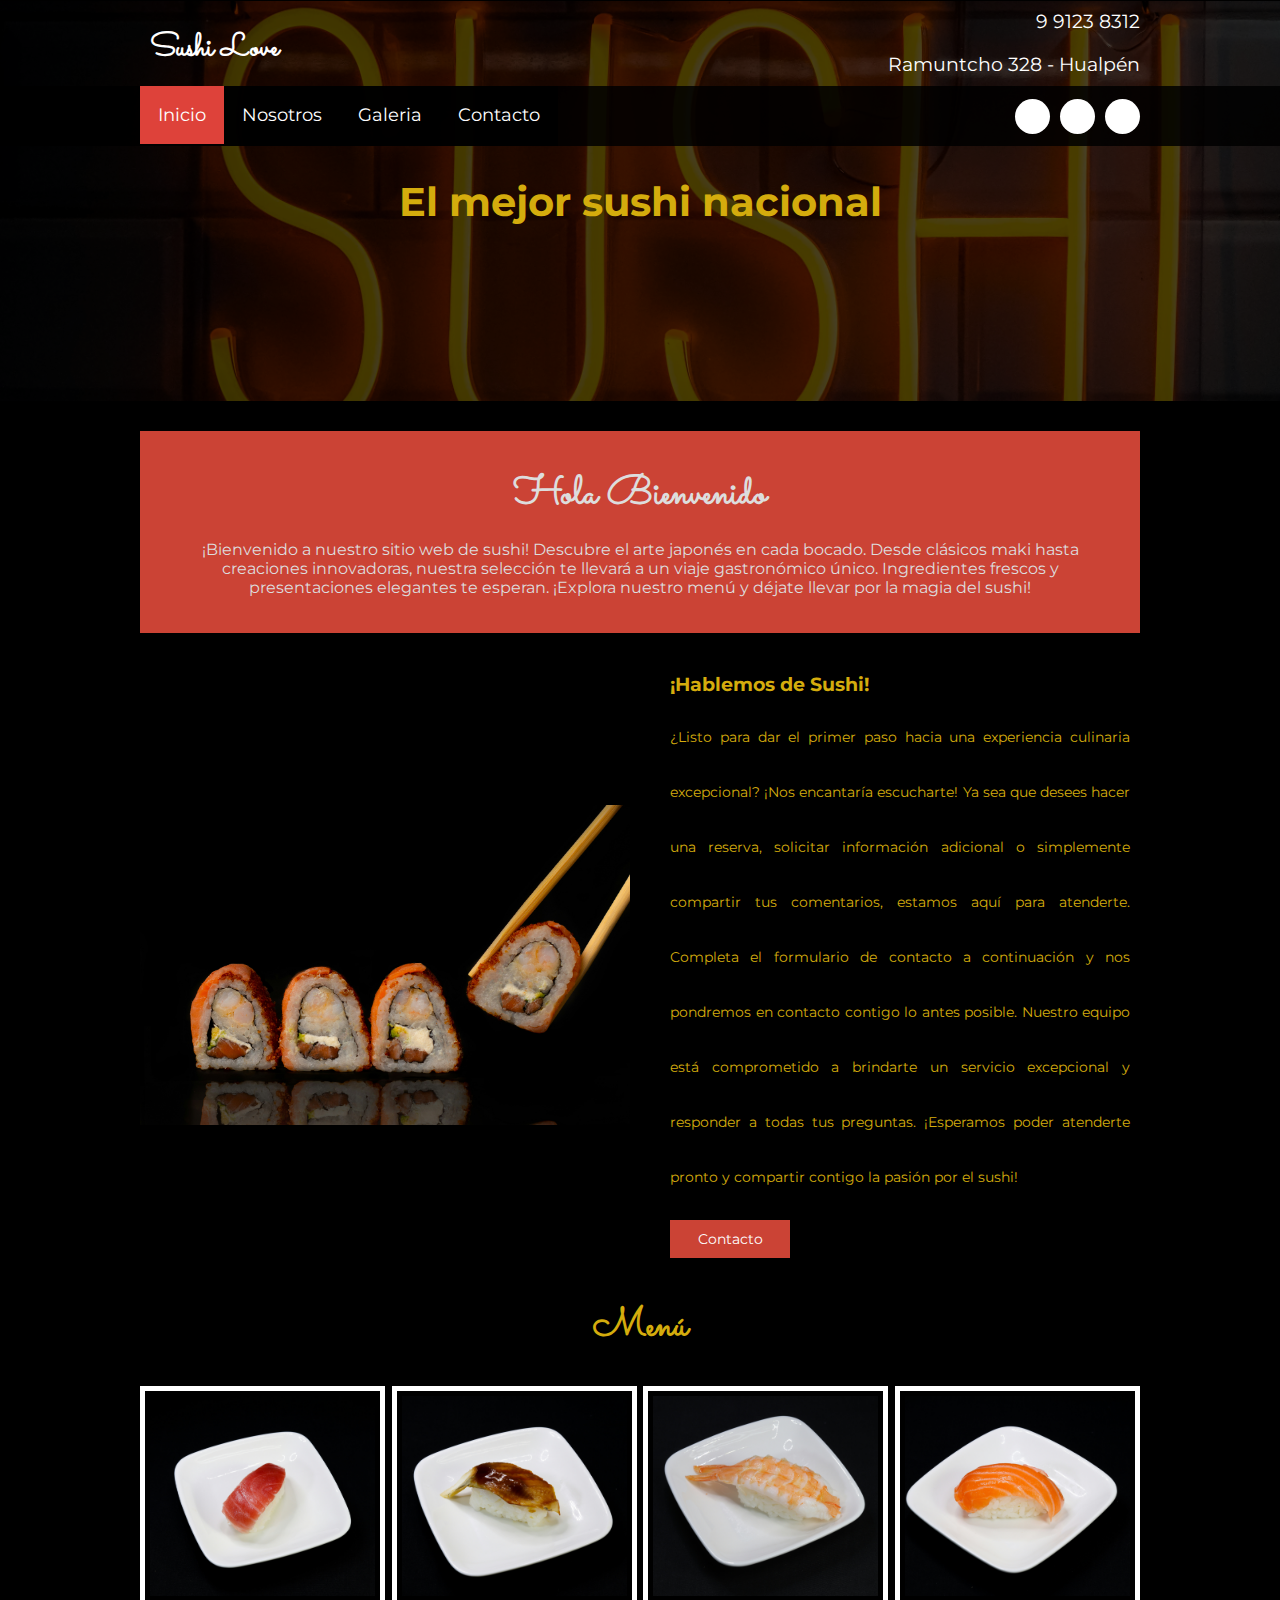
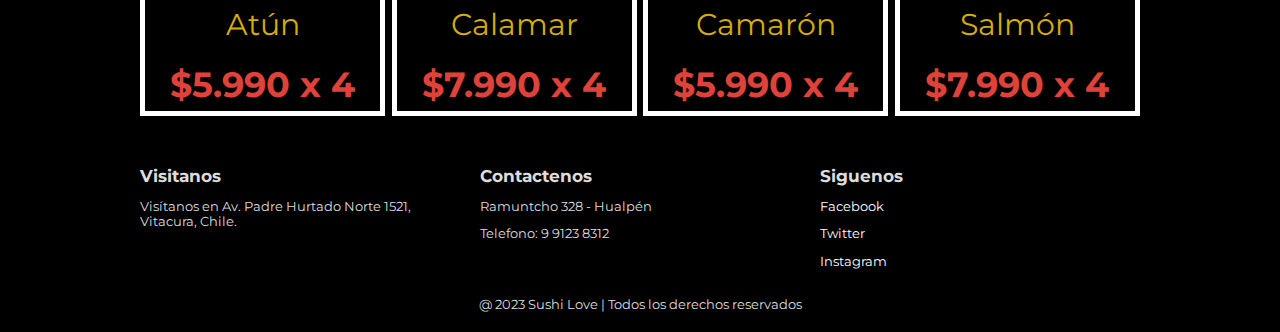
==== index.html @ b480b71d "Actualizacion de Inicio" ====
<!DOCTYPE html>
<html lang="es">
<head>
    <meta charset="UTF-8">
    <title>Inicio</title>
    <meta name="viewport" content="width=device-width, user-scalable=yes, initial-scale=1.0, maximum-scale=2.0, minimum-scale=1.0">
    <link rel="stylesheet" href="css/estilo.css">
    <link href="https://file.myfontastic.com/3j45yvRpaWhzeStdASehh9/icons.css" rel="stylesheet">
</head>
<body>
    <header class="main-header">
        <div class="container container--flex">
            <div class="logo-container column column--50">
                <h1 class="logo">Sushi Love</h1>
            </div>
            <div class="main-header__contactInfo column column--50">
                <p class="main-header__contactInfo__phone">
                    <span class="icon-phone">9 9123 8312
                    </span>
                </p>
                <p class="main-header__contactInfo__addres">
                    <span class="icon-location">Ramuntcho 328 - Hualpén</span>
                </p>
                
            </div>
        </div>
    </header>
    <nav class="main_nav">
        <div class="container container--flex">
            <span class="icon-menu" id="btnmenu"></span>
            <ul class="menu" id="menu">
                <li class="menu__item"><a href="/" class="menu__link menu__link--select">Inicio</a></li>
                <li class="menu__item"><a href="nosotros.html" class="menu__link">Nosotros</a></li>
                <li class="menu__item"><a href="galeria.html" class="menu__link">Galeria</a></li>
                <li class="menu__item"><a href="contacto.html" class="menu__link">Contacto</a></li>
            </ul>
            <div class="social-icon">
                <a href="" class="social-icon__link"><span class="icon-facebook"></span></a>
                <a href="" class="social-icon__link"><span class="icon-twitter"></span></a>
                <a href="" class="social-icon__link"><span class="icon-instagram"></span></a>
            </div>
        </div>
    </nav>
    <section class="banner">
        <img src="./img/banner_inicio.jpg" alt="" class="banner__img">
        <div class="banner__content">El mejor sushi nacional</div>
    </section>
    <main class="main">
        <section class="group--color">
            <div class="container">
                <h2 class="main__title">Hola Bienvenido</h2>
                <p class="main_txt">
                    ¡Bienvenido a nuestro sitio web de sushi! Descubre el arte japonés en cada 
                    bocado. Desde clásicos maki hasta creaciones innovadoras, nuestra selección te 
                    llevará a un viaje gastronómico único. Ingredientes frescos y presentaciones 
                    elegantes te esperan. ¡Explora nuestro menú y déjate llevar por la magia del 
                    sushi!
                </p>
            </div>
        </section>
        <section class="group main__about_description">
            <div class="container container--flex">
                <div class="column column--50">
                    <img src="./img/sushi1.jpg" alt="">
                </div>
                <div class="column column--50" style="color: #d4ac0d;">
                    <h3 class="column__title">¡Hablemos de Sushi!</h3>
                    <p class="column__txt">¿Listo para dar el primer paso hacia una experiencia culinaria excepcional? ¡Nos encantaría escucharte! Ya sea que desees hacer una reserva, solicitar información adicional o simplemente compartir tus comentarios, estamos aquí para atenderte.
                        Completa el formulario de contacto a continuación y nos pondremos en contacto contigo lo antes posible. Nuestro equipo está comprometido a brindarte un servicio excepcional y responder a todas tus preguntas.
                        ¡Esperamos poder atenderte pronto y compartir contigo la pasión por el sushi!</p>
                    <a href="" class="btn btn--contact">Contacto</a>
                </div>
            </div>
        </section>
        <section class="group today-special">
            <h2 class="group__title">Menú</h2>
            <div class="container container--flex">
                <div class="column column--50--25">
                    <img src="img/atun.jpg" alt="" class="today-special__img">
                    <div class="today-special__tittle">Atún </div>
                    <div class="today-special__price">$5.990 x 4</div>
                </div>
                <div class="column column--50--25">
                    <img src="img/calamar.jpg" alt="" class="today-special__img">
                    <div class="today-special__tittle">Calamar</div>
                    <div class="today-special__price">$7.990 x 4</div>
                </div>
                <div class="column column--50--25">
                    <img src="img/camaron.jpg" alt="" class="today-special__img">
                    <div class="today-special__tittle">Camarón</div>
                    <div class="today-special__price">$5.990 x 4</div>
                </div>
                <div class="column column--50--25">
                    <img src="img/salmon.jpg" alt="" class="today-special__img">
                    <div class="today-special__tittle">Salmón</div>
                    <div class="today-special__price">$7.990 x 4</div>
                </div>
            </div>
        </section>
      
    </main>
    <footer class="main-footer">
        <div class="container container--flex">
            <div class="column column--33">
                <h2 class="column__title">Visitanos</h2>
                <p class="column__txt">Visítanos en Av. Padre Hurtado Norte 1521, Vitacura, Chile. </p>
            </div>
            <div class="column column--33">
                <h2 class="column__title">Contactenos</h2>
                <p class="column__txt">Ramuntcho 328 - Hualpén</p>
                <p class="column__txt">Telefono: 9 9123 8312</p>
               
            </div>
            <div class="column column--33">
                <h2 class="column__title">Siguenos</h2>
                <p class="column__txt"><a href="" class="icon-facebook">Facebook</a></p>
                <p class="column__txt"><a href="" class="icon-twitter">Twitter</a></p>
                <p class="column__txt"><a href="" class="icon-instagram">Instagram</a></p>
            </div>
            <p class="copy">@ 2023 Sushi Love | Todos los derechos reservados</p>
        </div>
    </footer>
    <script src="js/menu.js"></script>
</body>
</html>
---- css/estilo.css ----
@import url('https://fonts.googleapis.com/css2?family=Montserrat:wght@300&family=Sacramento&display=swap');
*{
    box-sizing: border-box;
}
body{
    font-family: 'Montserrat', sans-serif;
    margin: 0;
	background-color: #000;
}
/*----------------Estilos Base------------------*/
img{
    display: block;
    width: 100%;
    max-width: 100%;
}
h1,h2,h3,h4,h5{
    margin: 0;
}
.container{
    width: 100%;
    margin: auto;
	color: #ddd;
}
.container--flex{
    display: flex;
    flex-wrap: wrap;
    justify-content: space-between;
    align-items: center;
}
.column{
	width: 100%;
}

/*----------------Estilos Header------------------*/


.main-header{
	width: 100%;
}
.logo{
    font-size: 1.9em;
    color: #fa0c00;
    padding: 10px;
    font-family: 'Sacramento', cursive;
        
}
.main-header__contactInfo__phone{
    background:#de423a;
    color: #ffffff;
    padding: 10px;
    margin: 0;
}

.main-header__contactInfo__addres{
    padding: 10px;
    margin: 0px;
}
.main-header [class*="icon-"]:before{
    position: relative;
    top:2px;
    right: 3px;
}
/*----------------Estilos Menu------------------*/
.main_nav{
    width: 100%;
    position:relative;
    z-index: 2000;  
    padding: 10px;
}

.icon-menu{
    display: block;
    color: #ffffff;
    border: 1px solid #ffffff;
    border-radius: 3px;
    width: 40px;
    height: 40px;
    line-height: 45px;
    text-align: center;
    cursor:pointer;
    font-size: 1.5em;
    
}

.social-icon{
    display: flex;
    justify-content: space-between;
    
}

.social-icon [class*="icon-"]{
    color: black;
    margin-left: 10px;
    display: flex;
    justify-content: center;
    align-items: center;
    font-size: 1.3em;
    width: 35px;
    height: 35px;
    background: #fff;
    border-radius: 50%;
}

.social-icon__link{
    text-decoration: none;
   
}

.menu{
    
    position: absolute;
    top: 75px;
    left: 0;
    width: 100%;
    background: rgba(0,0,0,.85);
    padding:0px;
    margin:0px;
    z-index: 2000px;
    list-style: none;
    text-align: center;
    font-size: 18px;
    height: 0;
    overflow: hidden;
	transition: height .3s linear;
}

.menu__link{
    display: block;
    padding: 15px;
    color: white;
    text-align: center;
    text-decoration: none;
    
}
.menu__link:hover{
     background-color: #DE423A;
}
.menu__link--select{
    background-color: #DE423A;
    
}
.mostrar{
    height: 210px;
}
/*----------------Estilos Banner------------------*/

.banner{
    margin-top:-52px;
    position: relative;
}
.banner:before {
    content: '';
    position: absolute;
    width: 100%;
    height: 100%;
    background: rgba(0,0,0,0.7);
    z-index: 1000;
    top: 0;
}
.banner__img{
    width: 100%;
    height: 400px;
    object-fit: cover
}
.banner__content {
    width: 70%;
    color: #d4ac0d;;
    text-align:center;
    position: absolute;
    z-index: 1500;
    top: 50%;
    left: 50%;
    transform: translateX(-50%) translateY(-50%);
    font-size: 1.5em;
    font-weight:bold;
}

/*----------------Estilos Principales------------------*/
.group--color .container{
	background-color: #cb4335;;
	padding: 10px;
	text-align: center;
}
.main__title{
	margin: 15px 0;
	font-size: 2.8em;
	font-family: 'Sacramento',cursive;
	
}

.column__title{
	font-size: 1.3em;
}

.main__about_description .column:nth-child(2){
	padding: 10px;
}
.btn{
	
	display: block;
	text-align: center;
	text-decoration: none;
	width: 120px;
	background: #cb4335;;
	color: rgb(255, 255, 255);
	padding:10px;
	margin: 10px auto;
	
}
.group__title{
	font-family:'Sacramento',cursive;
	text-align: center;
	font-weight: bold;
	font-size: 1.8em;
	margin: 30px;
	color: #d4ac0d;
}

.today-special .column {
	margin-bottom: 30px;
	text-align: center;
}

.today-special__img{
	margin: auto;
	max-width: 350px;
}

.today-special__tittle{
	color: #d4ac0d;
	font-size: 1.3em;
	padding-top: 10px;
	padding-bottom: 20px;
}
.today-special__price{
	font-size: 1.5em;
	color: #DE423a;
	font-weight: bold;
}

/*----------------Estilos Principales------------------*/
.main-footer{
	background: #000;
	color: #ffffff;
	padding: 10px; 
	padding-top: 20px;
	padding-bottom: 20px;
	font-size: .8em;
}
.copy{
	text-align: center;
	margin: auto;
	margin-top: 15px;
	
}

.main-footer [class*="icon-"] {
	color: #ffffff;
	text-decoration: none;
	
	
}
.main-footer [class*="icon-"]:before{
	position: relative;
	top: 3px;
	right: 5px;
}

/*----------------Estilos Responsivos------------------*/

@media screen and (min-width:480px){
	.logo{
		color: #ffffff;
		
	}
	.main-header__contactInfo{
		text-align:right;
	}
	.banner{
		margin-top: -145px;
		z-index: -1000;
	}
	.main-header__contactInfo__phone{
		background: none;
	}
	.main-header__contactInfo__addres{
		color: #fff;
	}
	.main_nav{
		background:rgba(0,0,0,0.85);
	}
	.banner__content{
		font-size:1.5em;
	}
	.column--50{
		width: 49%;
	}
	.column--50--25{
		width: 49%;
	}
	.column--33{
		width: 32%;
	}
	
	.main__about_description .column:nth-child(2){
		padding-left: 20px;
		font-size: .9em;
		
	}
	.main__about_description .btn{
		margin: 0;
	}
	.today-special .column {
		border: 5px solid #ffffff;
		padding: 5px;
		height: auto;
	}
	.today-special__img{
		height: 200px;
		object-fit: cover;
	}
	.main-footer .container--flex{
		align-items: flex-start;
	}
	
	
}
@media screen and (min-width:1024px){
.container{
		width: 1000px;
	}
	.logo{
		padding-top: 20px;
		font-size: 2em;
	
		
	}
		
	.main-header__contactInfo__phone,
	.main-header__contactInfo__addres{
		font-size: 1.18em;
		padding-right: 0px;
		
		
		
	}
	
	.main_nav{
    
    	padding: 0px;
	}
	
	.banner__content{
		font-size:2.5em;
	}
	
	.icon-menu{
		display: none;
	}
	
	.menu{
		position: static;
		display: flex;
		height: 60px;
		width: auto;
	}
	
	.menu__link{
   
    	padding: 18px;
      
	}
	.group--color .container{
		margin-top: 30px;
		margin-bottom: 30px;
		padding: 20px
	}
	.main__title{
		font-size: 2.5em;
	}
	.main__about_description .column--50:nth-child(2) .column__txt
	{
		line-height: 55px;
		text-align: justify;
		
	}
	.group__title{
		font-size: 2.5em;
	}
	.column--50--25{
		width: 24.5%;
	}
	.today-special__tittle{
	
		font-size: 1.9em;
		
	}
	.today-special__price{
	font-size: 2.2em;

	}
}
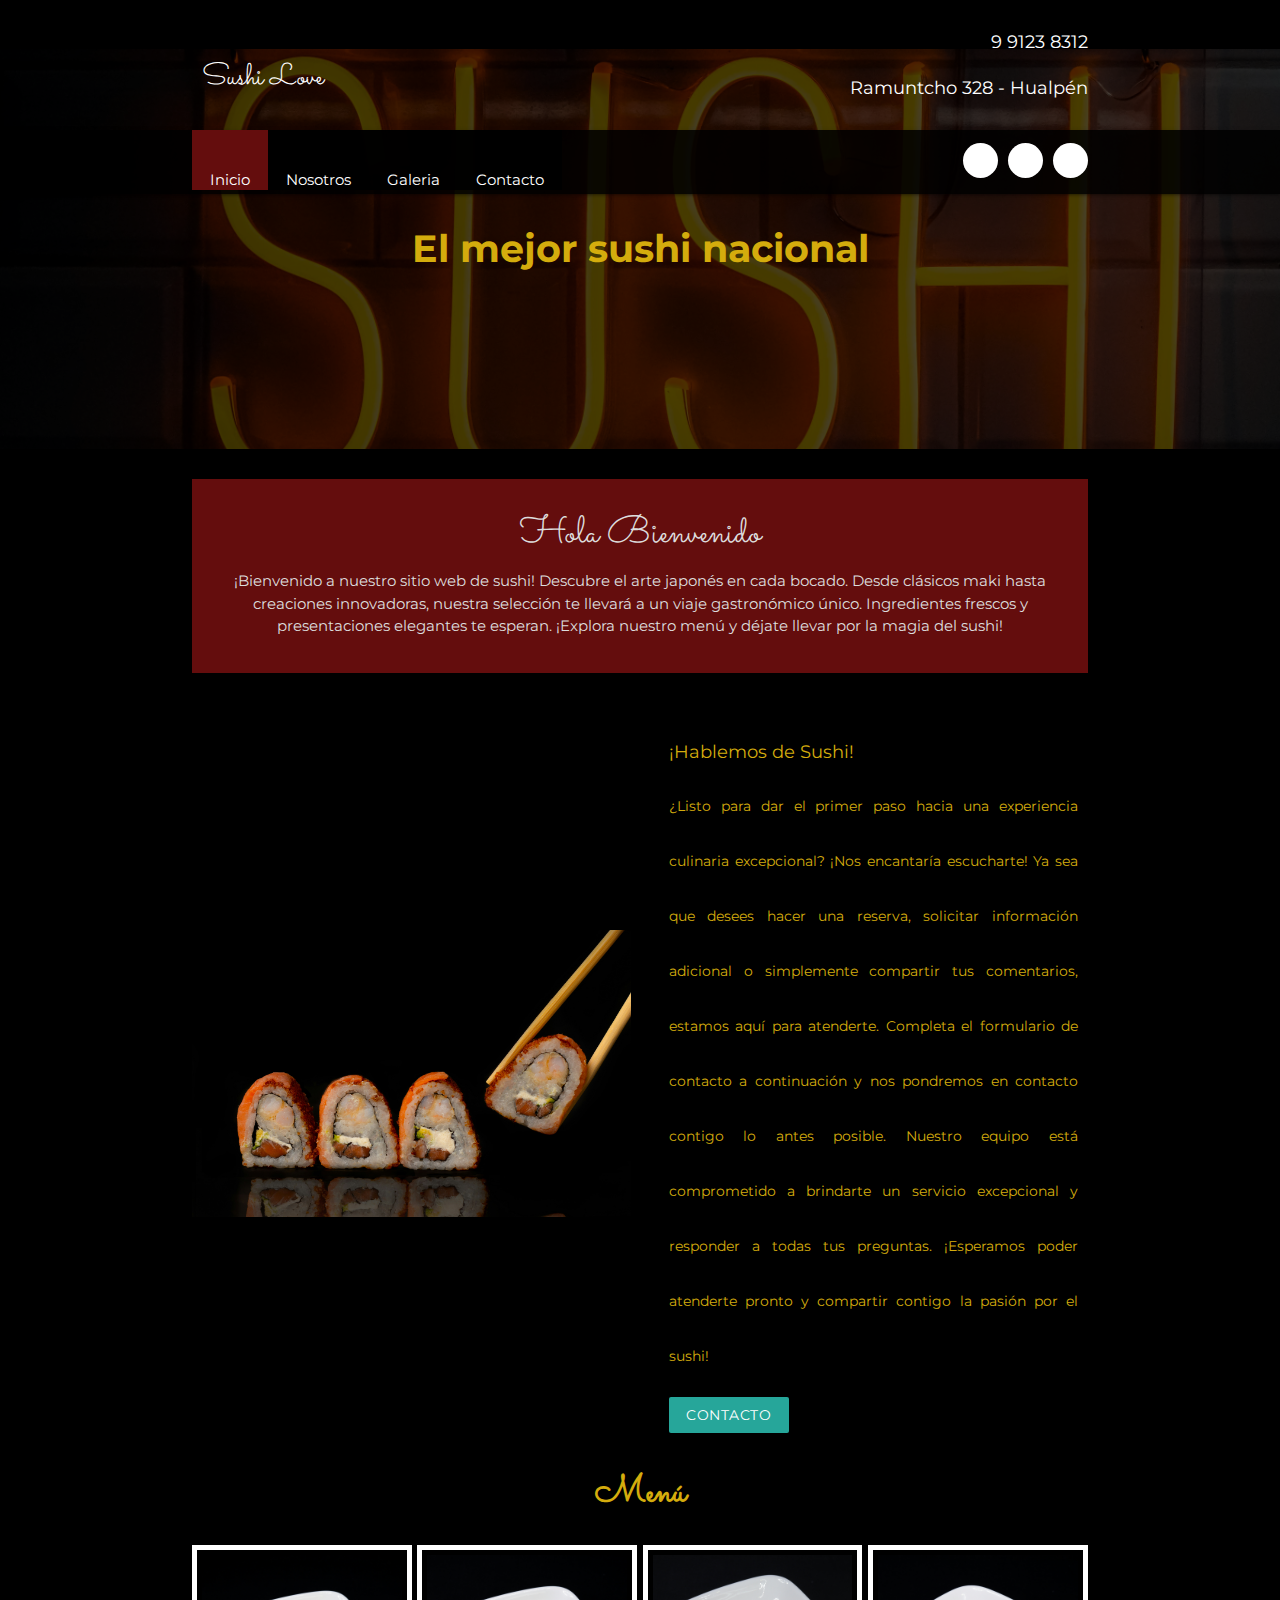
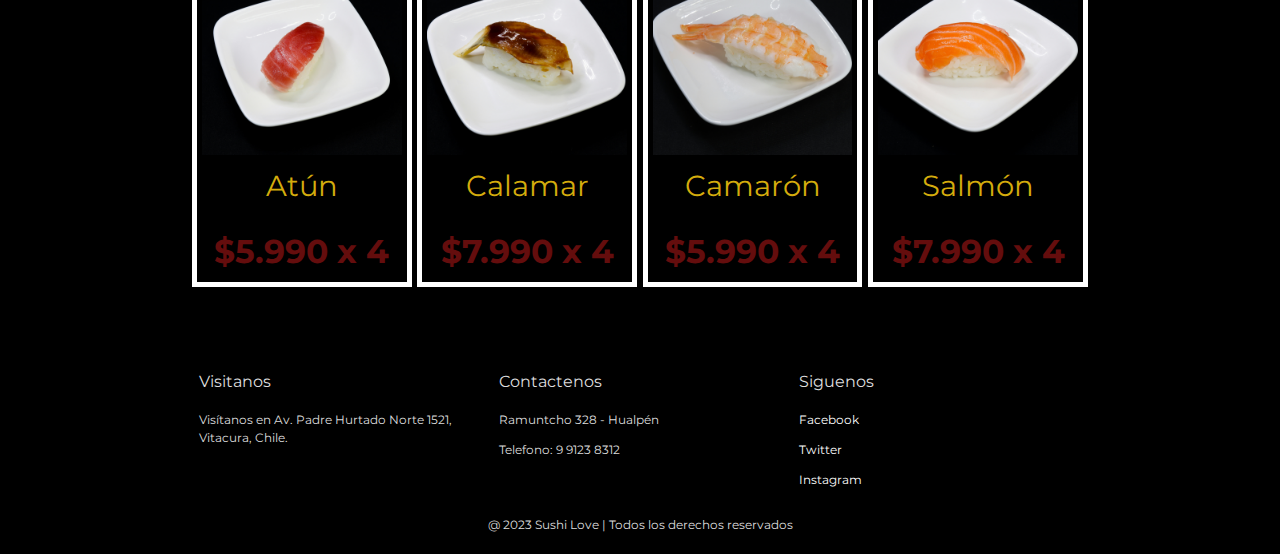
==== commit 084621f4: "Contacto" ====
--- a/index.html
+++ b/index.html
@@ -6,6 +6,7 @@
     <meta name="viewport" content="width=device-width, user-scalable=yes, initial-scale=1.0, maximum-scale=2.0, minimum-scale=1.0">
     <link rel="stylesheet" href="css/estilo.css">
     <link href="https://file.myfontastic.com/3j45yvRpaWhzeStdASehh9/icons.css" rel="stylesheet">
+    <link href="https://cdnjs.cloudflare.com/ajax/libs/materialize/1.0.0/css/materialize.min.css" rel="stylesheet">
 </head>
 <body>
     <header class="main-header">
@@ -35,9 +36,9 @@
                 <li class="menu__item"><a href="contacto.html" class="menu__link">Contacto</a></li>
             </ul>
             <div class="social-icon">
-                <a href="" class="social-icon__link"><span class="icon-facebook"></span></a>
-                <a href="" class="social-icon__link"><span class="icon-twitter"></span></a>
-                <a href="" class="social-icon__link"><span class="icon-instagram"></span></a>
+                <a href="https://www.google.com/" target="_blank" class="social-icon__link"><span class="icon-facebook"></span></a>
+                <a href="https://twitter.com/?lang=es" target="_blank" class="social-icon__link"><span class="icon-twitter"></span></a>
+                <a href="https://www.instagram.com/" target="_blank" class="social-icon__link"><span class="icon-instagram"></span></a>
             </div>
         </div>
     </nav>
--- a/css/estilo.css
+++ b/css/estilo.css
@@ -5,7 +5,7 @@
 body{
     font-family: 'Montserrat', sans-serif;
     margin: 0;
-	background-color: #000;
+	background-color: #000000;
 }
 /*----------------Estilos Base------------------*/
 img{
@@ -39,13 +39,13 @@
 }
 .logo{
     font-size: 1.9em;
-    color: #fa0c00;
+    color: #640d0d;
     padding: 10px;
     font-family: 'Sacramento', cursive;
         
 }
 .main-header__contactInfo__phone{
-    background:#de423a;
+    background:#640d0d;
     color: #ffffff;
     padding: 10px;
     margin: 0;
@@ -133,10 +133,10 @@
     
 }
 .menu__link:hover{
-     background-color: #DE423A;
+     background-color: #640d0d;
 }
 .menu__link--select{
-    background-color: #DE423A;
+    background-color: #640d0d;
     
 }
 .mostrar{
@@ -177,7 +177,7 @@
 
 /*----------------Estilos Principales------------------*/
 .group--color .container{
-	background-color: #cb4335;;
+	background-color: #640d0d;;
 	padding: 10px;
 	text-align: center;
 }
@@ -201,7 +201,7 @@
 	text-align: center;
 	text-decoration: none;
 	width: 120px;
-	background: #cb4335;;
+	background: #640d0d;;
 	color: rgb(255, 255, 255);
 	padding:10px;
 	margin: 10px auto;
@@ -234,7 +234,7 @@
 }
 .today-special__price{
 	font-size: 1.5em;
-	color: #DE423a;
+	color: #640d0d;
 	font-weight: bold;
 }
 
@@ -266,9 +266,144 @@
 	right: 5px;
 }
 
+/*---------------------Galeria-------------------------*/
+.titulo{
+	font-size: 40px;
+    font-family: 'Dancing Script', cursive;
+    margin-bottom: 40px;
+    color: #fff;
+}
+
+.subtitulo{
+	margin: 0;
+    color: #db2424;
+    display: inline;
+    font-size: 50px;
+    font-weight: 500;
+    text-transform: uppercase;
+}
+
+.sabor{
+	color: #d4ac0d;
+    margin: 7px 0;
+    font-size: 50px;
+    font-weight: 600;
+    text-shadow: 2px 2px 1px rgba(170, 8, 8, 0.7);
+    font-family: 'Dancing Script', cursive;
+    margin-top: 0;
+}
+
+.linea-division{
+	width: 80%;
+    height: 2px;
+    background-color: #aa9f74;
+}
+
+.carousel{
+	min-height: 500px;
+	max-width: 100%;
+}
+
+.carousel .carousel-item {
+	display: flex;
+	flex-direction: column;
+	justify-content: center;
+	align-items: center;
+	user-select: none;
+	background-color: rgb(0, 0, 0);
+	width: 500px;
+	height: 500px;
+}
+
+.carousel .carousel-item img {
+	width: 100%;
+	height: 100%;
+	object-fit: cover;
+	position: absolute;
+	top: 0;
+	left: 0;
+	z-index: -1;
+	border-radius: 15px;
+}
+
+.carousel .indicators .indicator-item {
+	border-radius: 0;
+	transform: rotate(45deg);
+	margin: 0 15px;
+	background: #152903 ;
+} 
+
+/* ------------------Formulario ------------------------*/
+.row{
+	display: flex;
+}
+
+
+
+.left{
+	padding-right: 20px;
+	margin: auto; 
+	justify-content: flex-start;
+	
+}
+
+.right{
+	padding-left: 20px;
+	justify-content: flex-end;
+	
+}
+.formulario {
+	flex-direction: row;
+	max-width: 80%;
+	margin: 50px auto;
+	padding: 20px 20px;
+	border: 1px solid #d4ac0d;
+	border-radius: 5px;
+  }
+  h5 {
+	text-align: center;
+	color: #d4ac0d;
+  }
+  
+  form {
+	display: flex;
+	flex-direction: column;
+  }
+  
+  label {
+	margin-top: 10px;
+  }
+  
+  input, button {
+	margin-top: 5px;
+	padding: 10px;
+	border: 1px solid #851d1d;
+	border-radius: 5px;
+  }
+  
+  button {
+	background-color: #d4ac0d;
+	color: #832323;
+	cursor: pointer;
+  }
+  
+  button:hover {
+	background-color: #d4ac0d;
+  }
+/* --------------------Mapa ----------------------------*/
+
+  #mapa-contacto {
+    height: 300px; /* Ajusta la altura según sea necesario */
+    width: 300px; /* Ajusta el ancho según sea necesario */
+    cursor: pointer; /* Cambia el cursor al pasar sobre el mapa */
+  }
+
 /*----------------Estilos Responsivos------------------*/
 
 @media screen and (min-width:480px){
+	.formulario .column-left .column-right {
+		display: block;
+	}
 	.logo{
 		color: #ffffff;
 		
@@ -327,7 +462,13 @@
 }
 @media screen and (min-width:1024px){
 .container{
-		width: 1000px;
+		width: 100%;
+	}
+	.row{
+		width: 100%;
+	}
+	.col{
+		width: 100%;
 	}
 	.logo{
 		padding-top: 20px;
